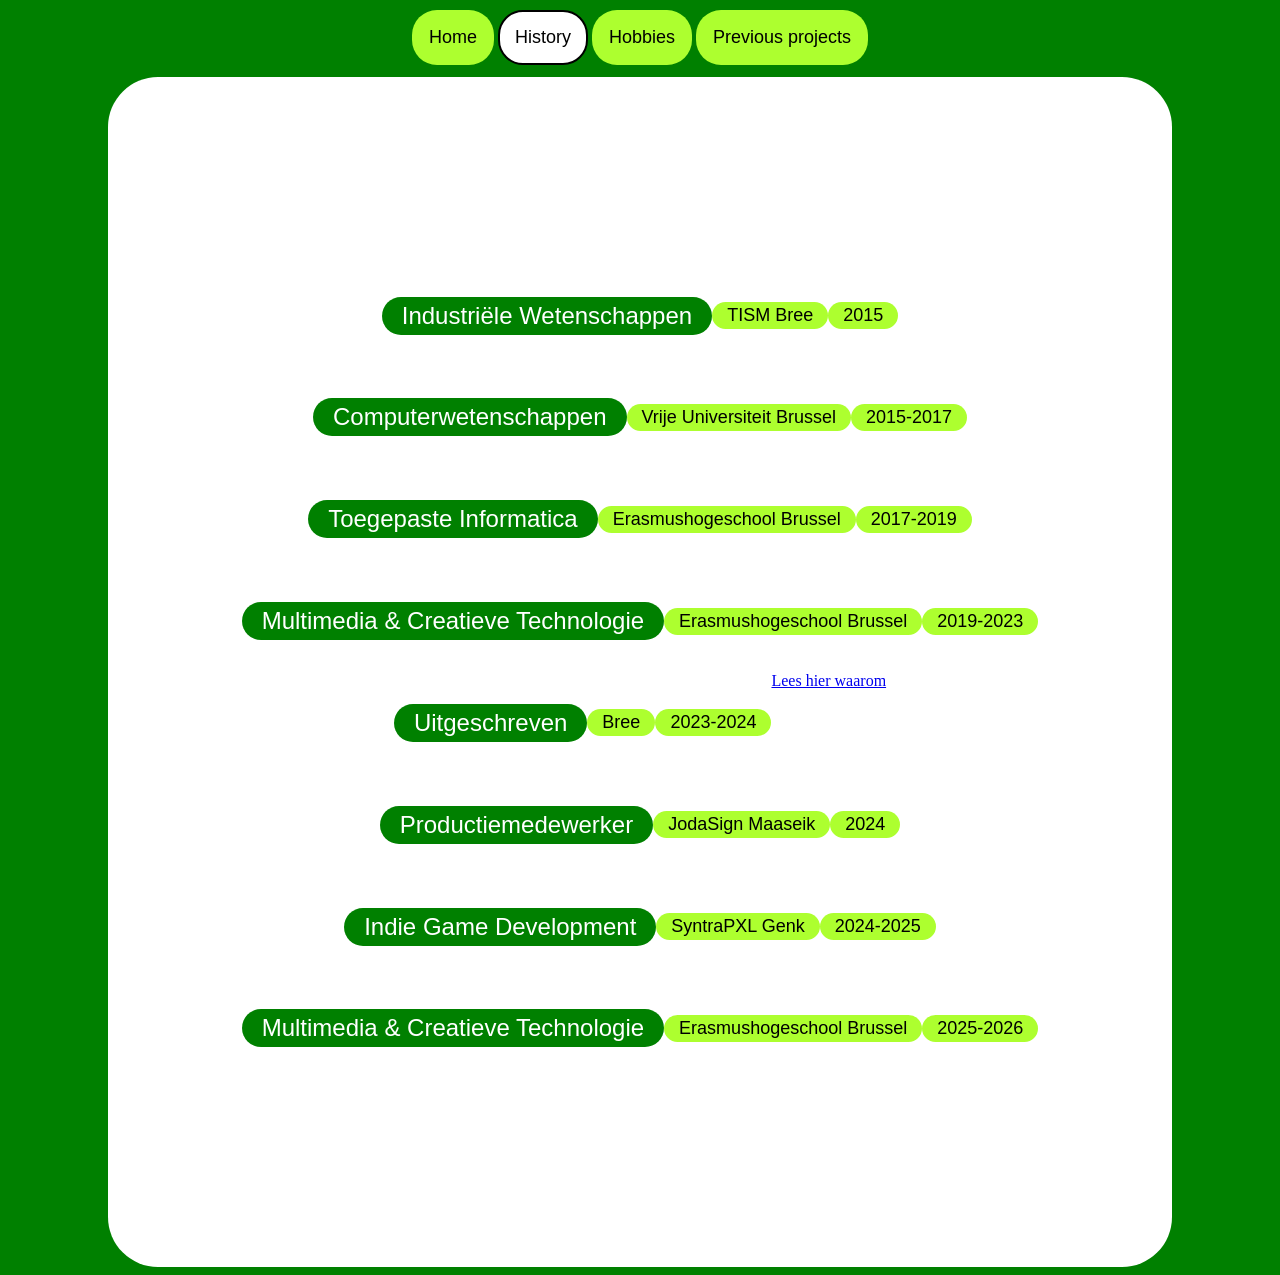
==== html_pages/history.html @ 851f9b84 "first commit" ====
<!DOCTYPE html>
<html lang="en">
<head>
    <meta charset="UTF-8">
    <meta name="viewport" content="width=device-width, initial-scale=1.0">
    <link rel="stylesheet" href="../css/stylesheet.css">
    <link rel="stylesheet" href="../css/history.css">
    <title>Nick Nijskens</title>
</head>
<body>
    <div class="navigation navigation_wrapper">
        <a class="navigation navigation_item navigation_link" href="./index.html">Home</a>
        <a class="navigation navigation_item navigation_link active" href="./history.html">History</a>
        <a class="navigation navigation_item navigation_link" href="./hobbies.html">Hobbies</a>
        <a class="navigation navigation_item navigation_link" href="./previous_projects.html">Previous projects</a>
    </div>


    <div class="content_wrapper history_content">
        <div class="history_item">
            <h4 class="history_item_title">Industriële Wetenschappen</h4>
            <h5 class="history_item_place">TISM Bree</h5>
            <h5 class="history_item_timeline">2015</h5>
        </div>

        <div class="history_item">
            <h4 class="history_item_title">Computerwetenschappen</h4>
            <h5 class="history_item_place">Vrije Universiteit Brussel</h5>
            <h5 class="history_item_timeline">2015-2017</h5>
        </div>

        <div class="history_item">
            <h4 class="history_item_title">Toegepaste Informatica</h4>
            <h5 class="history_item_place">Erasmushogeschool Brussel</h5>
            <h5 class="history_item_timeline">2017-2019</h5>
        </div>

        <div class="history_item">
            <h4 class="history_item_title">Multimedia & Creatieve Technologie</h4>
            <h5 class="history_item_place">Erasmushogeschool Brussel</h5>
            <h5 class="history_item_timeline">2019-2023</h5>
        </div>

        <div class="history_item">
            <h4 class="history_item_title">Uitgeschreven</h4>
            <h5 class="history_item_place">Bree</h5>
            <h5 class="history_item_timeline">2023-2024</h5>
            <a class="history_item_link" href="https://www.hbvl.be/regio/limburg/bree/vrienden-verrassen-doodzieke-breeenaar-marc-nijskens-op-knotsgek-afscheidsfeest-positief-de-kist-in/26126320.html" target="_blank">
                Lees hier waarom
            </a>
        </div>

        <div class="history_item">
            <h4 class="history_item_title">Productiemedewerker</h4>
            <h5 class="history_item_place">JodaSign Maaseik</h5>
            <h5 class="history_item_timeline">2024</h5>
        </div>

        <div class="history_item">
            <h4 class="history_item_title">Indie Game Development</h4>
            <h5 class="history_item_place">SyntraPXL Genk</h5>
            <h5 class="history_item_timeline">2024-2025</h5>
        </div>

        <div class="history_item">
            <h4 class="history_item_title">Multimedia & Creatieve Technologie</h4>
            <h5 class="history_item_place">Erasmushogeschool Brussel</h5>
            <h5 class="history_item_timeline">2025-2026</h5>
        </div>
    </div>
</body>
</html>
---- css/stylesheet.css ----
body {
    display: flex;
    flex-direction: column;
    justify-content: center;
    background-color: green;
}

.navigation_wrapper {
    display: flex;
    justify-content: center;
}

.navigation {
    display: flex;
}

.navigation_item {
    background-color: greenyellow;
    margin: 2px;
    padding: 15px;
    border-radius: 25px;
    border: 2px transparent solid;
}

.navigation_item:hover {
    border: 2px black solid;
    background-color: lightgray;
    transition: 0.3s;
}

.navigation_link {
    font-family:'Lucida Sans', 'Lucida Sans Regular', 'Lucida Grande', 'Lucida Sans Unicode', Geneva, Verdana, sans-serif;
    font-size: large;
    color: black;
    text-decoration: none;
}

.active {
    background-color: white;
    border: 2px black solid;
}

.content_wrapper {
    margin-left: 100px;
    margin-right: 100px;
    margin-top: 10px;
    background-color: white;
    height: 1190px;

    border-radius: 50px;
}
---- css/history.css ----
.history_item {
    display: flex;
    justify-content: center;
}

.history_item_title {
    background-color: green;
    padding: 5px 20px 5px 20px;
    color: white;
    border-radius: 20px;

    font-family: 'Lucida Sans', 'Lucida Sans Regular', 'Lucida Grande', 'Lucida Sans Unicode', Geneva, Verdana, sans-serif;
    font-size: x-large;
    font-weight: 200;

}

.history_item_place {
    background-color: greenyellow;
    padding: 3px 15px 3px 15px;
    border-radius: 20px;

    font-family: 'Lucida Sans', 'Lucida Sans Regular', 'Lucida Grande', 'Lucida Sans Unicode', Geneva, Verdana, sans-serif;
    font-size: large;
    font-weight: 200;
    align-self: center;
}

.history_item_timeline {
    background-color: greenyellow;
    padding: 3px 15px 3px 15px;
    border-radius: 20px;

    font-family: 'Lucida Sans', 'Lucida Sans Regular', 'Lucida Grande', 'Lucida Sans Unicode', Geneva, Verdana, sans-serif;
    font-size: large;
    font-weight: 200;
    align-self: center;
}

.history_content {
    display: flex;
    flex-direction: column;
    justify-content: center;
}
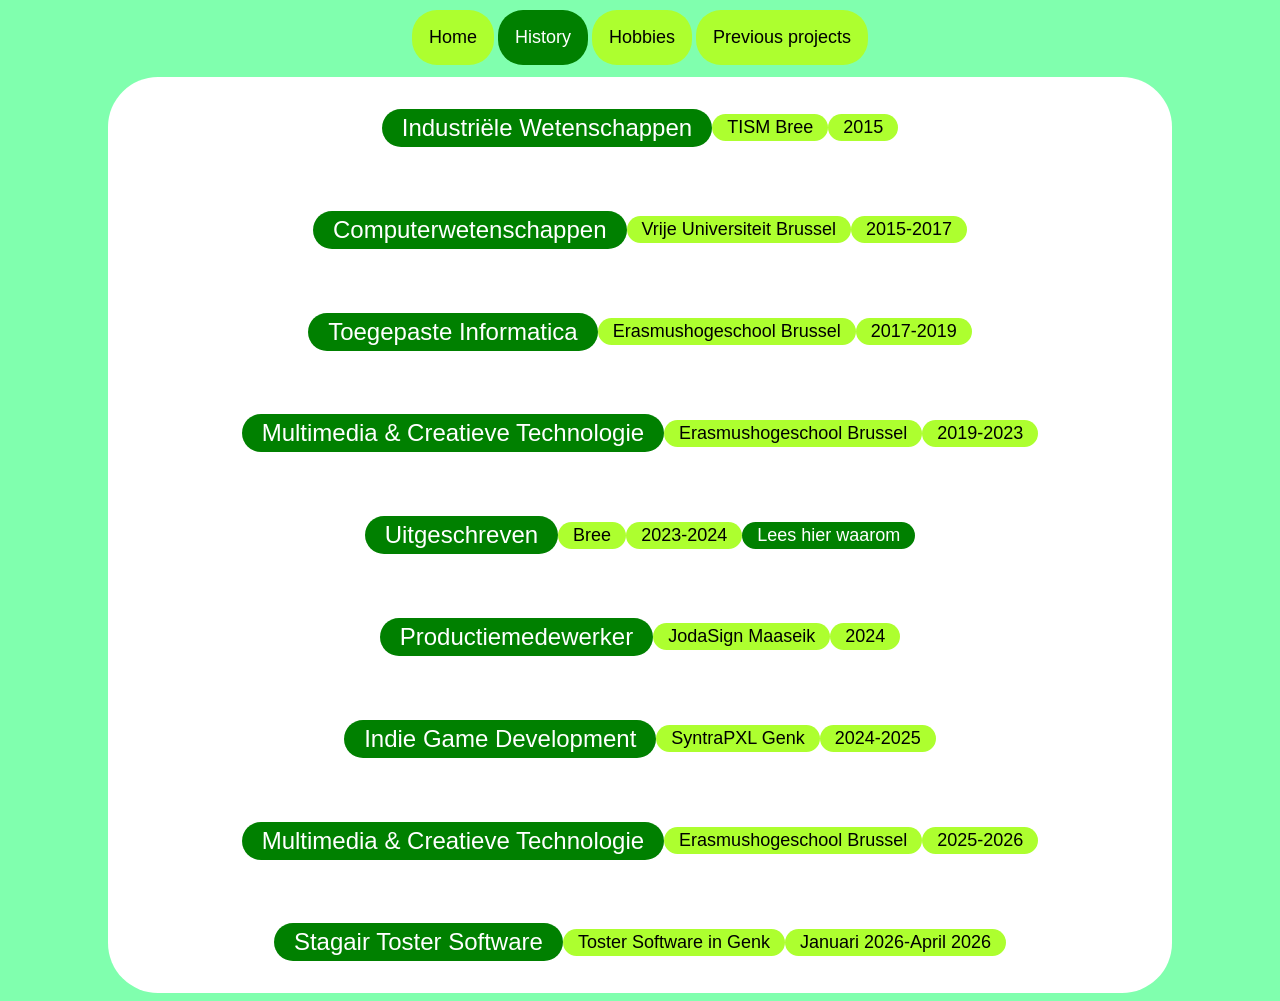
==== commit 9c6c11f4: "Add WIP tag and clean up content" ====
--- a/html_pages/history.html
+++ b/html_pages/history.html
@@ -5,7 +5,7 @@
     <meta name="viewport" content="width=device-width, initial-scale=1.0">
     <link rel="stylesheet" href="../css/stylesheet.css">
     <link rel="stylesheet" href="../css/history.css">
-    <title>Nick Nijskens</title>
+    <title>Nick Nijskens | History | WIP</title>
 </head>
 <body>
     <div class="navigation navigation_wrapper">
@@ -67,6 +67,12 @@
             <h5 class="history_item_place">Erasmushogeschool Brussel</h5>
             <h5 class="history_item_timeline">2025-2026</h5>
         </div>
+
+        <div class="history_item">
+            <h4 class="history_item_title">Stagair Toster Software</h4>
+            <h5 class="history_item_place">Toster Software in Genk</h5>
+            <h5 class="history_item_timeline">Januari 2026-April 2026</h5>
+        </div>
     </div>
 </body>
 </html>
--- a/css/stylesheet.css
+++ b/css/stylesheet.css
@@ -2,7 +2,7 @@
     display: flex;
     flex-direction: column;
     justify-content: center;
-    background-color: green;
+    background-color: #80ffae;
 }
 
 .navigation_wrapper {
@@ -25,6 +25,7 @@
 .navigation_item:hover {
     border: 2px black solid;
     background-color: lightgray;
+    color: black;
     transition: 0.3s;
 }
 
@@ -36,8 +37,8 @@
 }
 
 .active {
-    background-color: white;
-    border: 2px black solid;
+    background-color: green;
+    color: white;
 }
 
 .content_wrapper {
@@ -45,7 +46,6 @@
     margin-right: 100px;
     margin-top: 10px;
     background-color: white;
-    height: 1190px;
 
     border-radius: 50px;
 }
--- a/css/history.css
+++ b/css/history.css
@@ -41,4 +41,17 @@
     display: flex;
     flex-direction: column;
     justify-content: center;
+}
+
+.history_item_link {
+    background-color: green;
+    padding: 3px 15px 3px 15px;
+    border-radius: 20px;
+
+    font-family: 'Lucida Sans', 'Lucida Sans Regular', 'Lucida Grande', 'Lucida Sans Unicode', Geneva, Verdana, sans-serif;
+    font-size: large;
+    font-weight: 200;
+    align-self: center;
+    color: white;
+    text-decoration: none;
 }
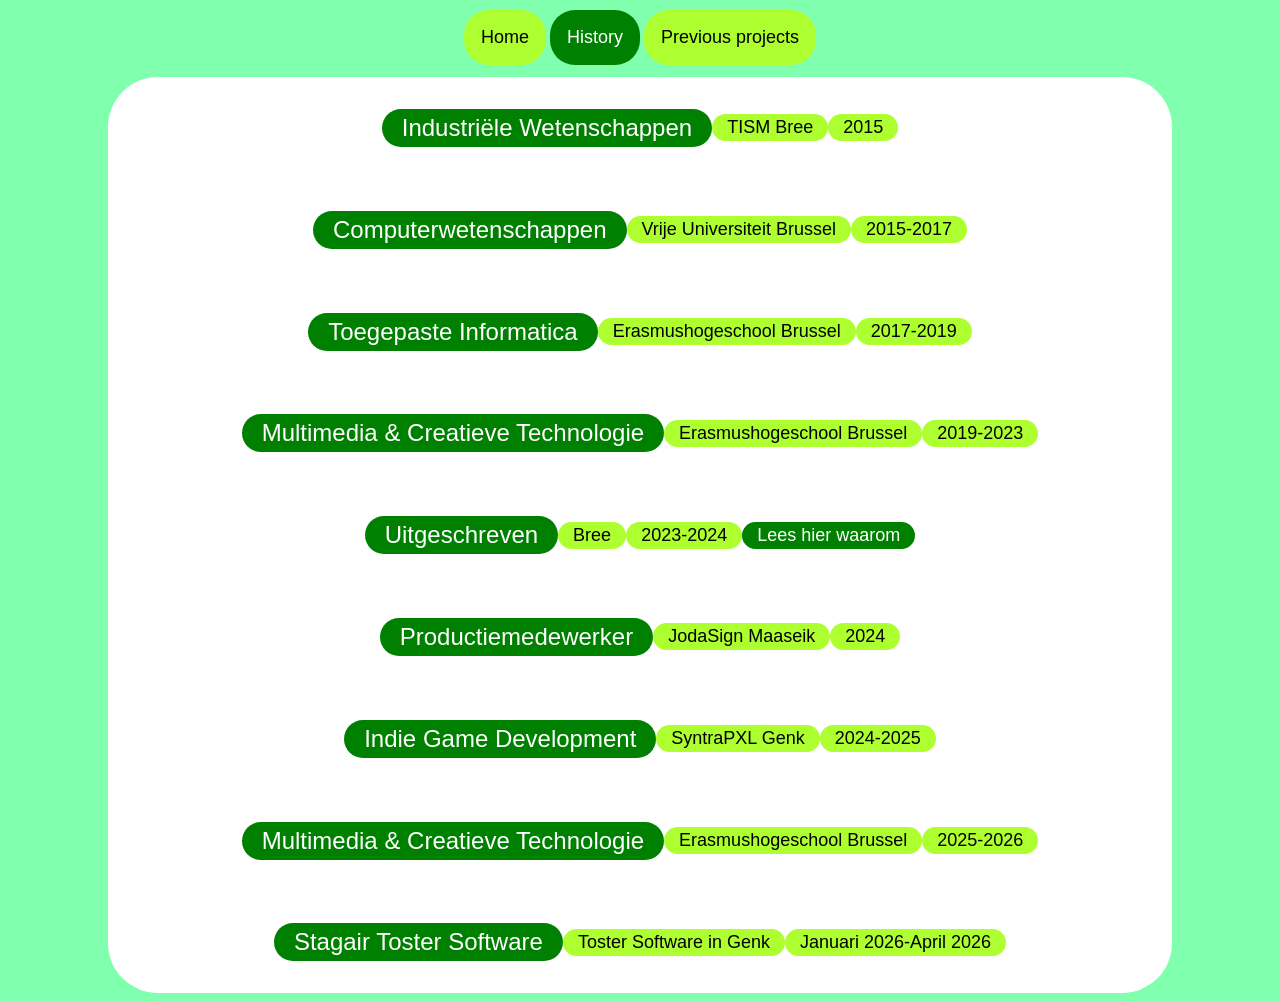
==== commit 4ca6cb69: "Remove hobbies page" ====
--- a/html_pages/history.html
+++ b/html_pages/history.html
@@ -11,7 +11,7 @@
     <div class="navigation navigation_wrapper">
         <a class="navigation navigation_item navigation_link" href="./index.html">Home</a>
         <a class="navigation navigation_item navigation_link active" href="./history.html">History</a>
-        <a class="navigation navigation_item navigation_link" href="./hobbies.html">Hobbies</a>
+        <!--<a class="navigation navigation_item navigation_link" href="./hobbies.html">Hobbies</a>-->
         <a class="navigation navigation_item navigation_link" href="./previous_projects.html">Previous projects</a>
     </div>
 
